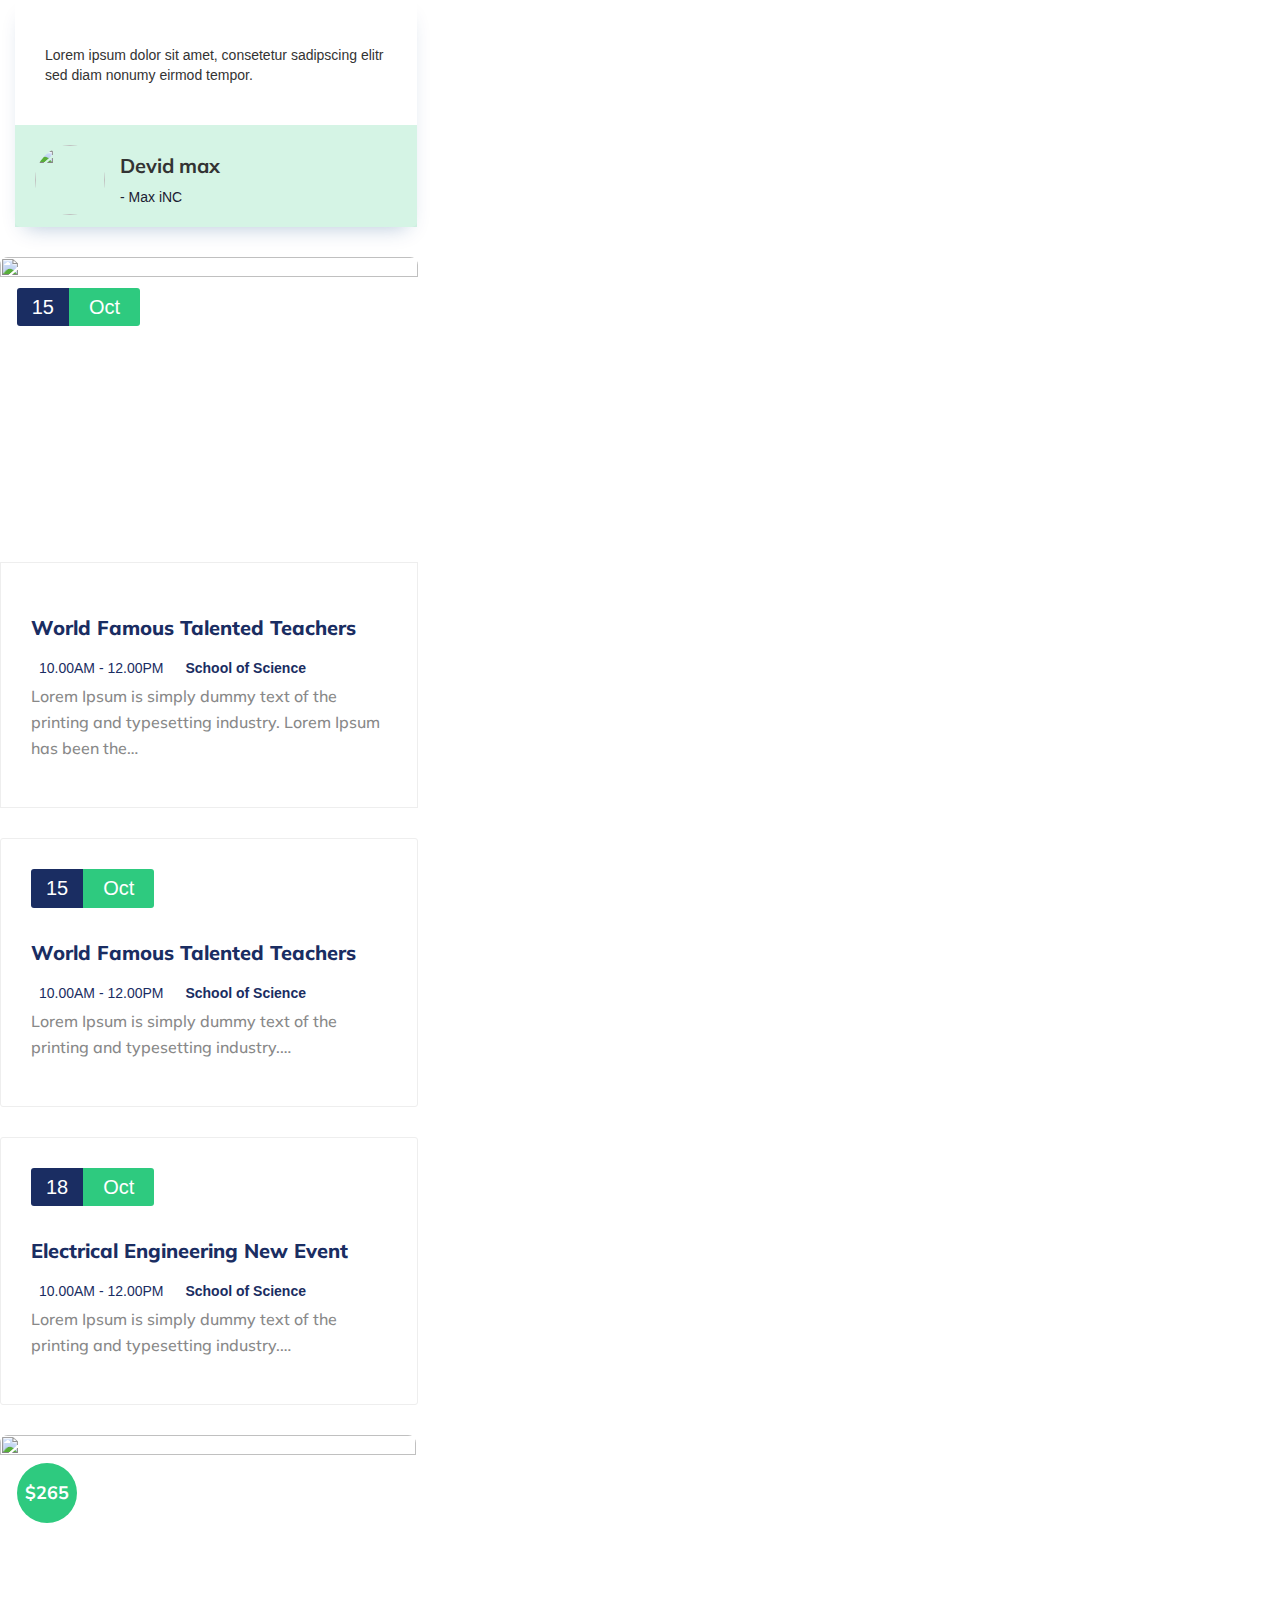
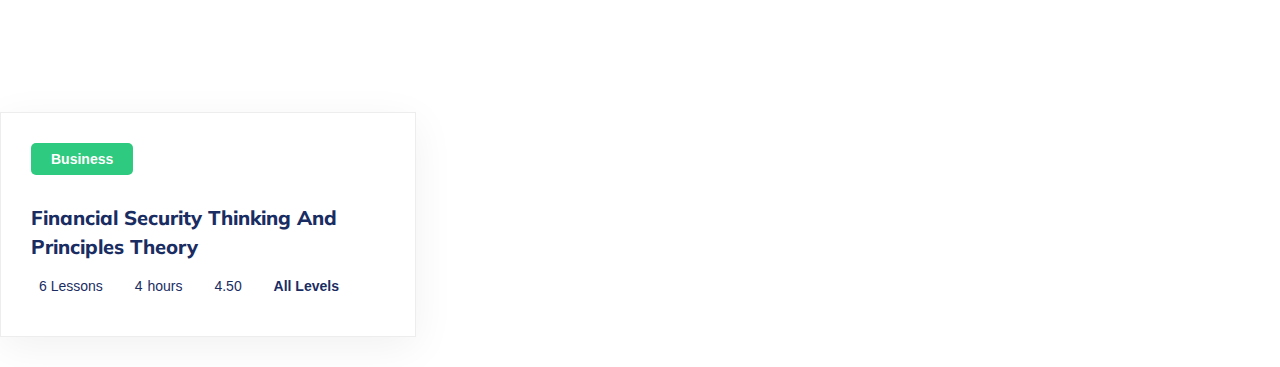
==== index.html @ 148437a1 "courses added" ====
<!DOCTYPE html>
<html lang="en">
  <head>
    <meta charset="UTF-8" />
    <meta name="viewport" content="width=device-width, initial-scale=1.0" />
    <title>Training Arena</title>
    <!-- google fonts here  -->
    <link rel="preconnect" href="https://fonts.googleapis.com" />
    <link rel="preconnect" href="https://fonts.gstatic.com" crossorigin />
    <link
      href="https://fonts.googleapis.com/css2?family=Mulish:ital,wght@0,200..1000;1,200..1000&display=swap"
      rel="stylesheet"
    />
    <!--All Css links here  -->
    <!-- Bootstrap 3.7  -->
    <link
      rel="stylesheet"
      href="https://maxcdn.bootstrapcdn.com/bootstrap/3.3.7/css/bootstrap.min.css"
      integrity="sha384-BVYiiSIFeK1dGmJRAkycuHAHRg32OmUcww7on3RYdg4Va+PmSTsz/K68vbdEjh4u"
      crossorigin="anonymous"
    />
    <!-- font awesome css links here  -->

    <link
      rel="stylesheet"
      href="https://cdnjs.cloudflare.com/ajax/libs/font-awesome/6.5.1/css/all.min.css"
      integrity="sha512-DTOQO9RWCH3ppGqcWaEA1BIZOC6xxalwEsw9c2QQeAIftl+Vegovlnee1c9QX4TctnWMn13TZye+giMm8e2LwA=="
      crossorigin="anonymous"
      referrerpolicy="no-referrer"
    />
    <!-- custom css  -->
    <link rel="stylesheet" href="./styles.css" />
  </head>

  <body>
    <!-- testimonial slider card start  -->
    <div class="a2n_testimonial-card">
      <div class="testimonial_content">
        <i aria-hidden="true" class="eicon-star"></i>
        <i aria-hidden="true" class="eicon-star"></i>
        <i aria-hidden="true" class="eicon-star"></i>
        <i aria-hidden="true" class="eicon-star"></i>
        <i aria-hidden="true" class="eicon-star"></i>
        <p>
          Lorem ipsum dolor sit amet, consetetur sadipscing elitr sed diam
          nonumy eirmod tempor.
        </p>
      </div>
      <div class="testi_pic_title tpt_one">
        <div class="pic">
          <img
            width="200"
            height="200"
            src="https://trainingarena.org/wp-content/uploads/2024/01/team2-200x200-1.jpg"
            class="attachment-edusion_testi size-edusion_testi wp-post-image"
            alt=""
          />
        </div>
        <h4>Devid max</h4>
        <small class="post">- Max iNC</small>
      </div>
    </div>
    <!-- testimonial slider card end  -->

    <!-- Event card start  -->
    <div class="a2n_event-card">
      <div class="event-img">
        <img
          width="370"
          height="270"
          src="https://trainingarena.org/wp-content/uploads/2024/01/pexels-kampus-production-5940836-370x270-1.jpg"
          alt=""
        />
        <div class="event-date">
          <span class="date">15</span>
          <span class="month">Oct</span>
        </div>
      </div>
      <div class="event-content">
        <h3>
          <a href="#">World Famous Talented Teachers</a>
        </h3>
        <span><i class="fa fa-clock-o"></i>10.00AM - 12.00PM</span>
        <span
          ><i class="fa fa-map-marker"></i
          ><strong>School of Science</strong></span
        >
        <p>
          Lorem Ipsum is simply dummy text of the printing and typesetting
          industry. Lorem Ipsum has been the…
        </p>
      </div>
    </div>
    <!-- Event card end  -->

    <!-- without image event card start  -->
    <div class="a2n_event-card es">
      <div class="ed_mb">
        <span class="date">15</span>
        <span class="month">Oct</span>
      </div>
      <div class="event-content ec_pd">
        <h3>
          <a href="#">World Famous Talented Teachers</a>
        </h3>
        <span><i class="fa fa-clock-o"></i>10.00AM - 12.00PM</span>
        <span
          ><i class="fa fa-map-marker"></i
          ><strong>School of Science</strong></span
        >
        <p>
          Lorem Ipsum is simply dummy text of the printing and typesetting
          industry.…
        </p>
      </div>
    </div>
    <!-- card 2  -->
    <div class="a2n_event-card es">
      <div class="ed_mb">
        <span class="date">18</span>
        <span class="month">Oct</span>
      </div>
      <div class="event-content ec_pd">
        <h3><a href="#">Electrical Engineering new event</a></h3>
        <span><i class="fa fa-clock-o"></i>10.00AM - 12.00PM</span>
        <span
          ><i class="fa fa-map-marker"></i
          ><strong>School of Science</strong></span
        >
        <p>
          Lorem Ipsum is simply dummy text of the printing and typesetting
          industry.…
        </p>
      </div>
    </div>
    <!-- without image event card end  -->

    <!-- Top Courses card start  -->
    <div class="a2n_t-course_card">
      <div class="a2n_t-start">
        <img
          width="420"
          height="280"
          src="https://trainingarena.org/wp-content/uploads/2024/01/pexels-karolina-grabowska-5882683.jpg"
          alt=""
        />
        <div class="course-price">
          <span class="month">
            <div class="price">
              <span>$265</span>
            </div>
          </span>
        </div>
      </div>
      <div class="course-content">
        <a class="c_btn" href="#">Business</a>
        <h3>
          <a href="#">Financial Security Thinking and Principles Theory</a>
        </h3>
        <span><i class="fa fa-file-text"></i>6 Lessons</span>
        <span class="course_duration"
          ><i class="fa fa-clock-o"></i><span class="tutor-meta-level"> 4</span
          ><span class="tutor-meta-value tutor-color-secondary tutor-mr-4">
            hours</span
          ></span
        >
        <span><i class="fa fa-star"></i>4.50</span>
        <span><i class="fa fa-signal"></i><strong>All Levels</strong></span>
      </div>
    </div>
    <!-- Top Courses card end  -->

    <!-- al js links here  -->
    <script src="https://ajax.googleapis.com/ajax/libs/jquery/3.7.1/jquery.min.js"></script>
    <script src="https://cdnjs.cloudflare.com/ajax/libs/OwlCarousel2/2.3.4/owl.carousel.min.js"></script>
    <script
      src="https://maxcdn.bootstrapcdn.com/bootstrap/3.3.7/js/bootstrap.min.js"
      integrity="sha384-Tc5IQib027qvyjSMfHjOMaLkfuWVxZxUPnCJA7l2mCWNIpG9mGCD8wGNIcPD7Txa"
      crossorigin="anonymous"
    ></script>
  </body>
</html>
---- styles.css ----
*,
::before,
::after {
  box-sizing: border-box;
  padding: 0;
  margin: 0;
}

/* #Top Courses Card start  */
.a2n_t-course_card {
  width: 100%;
  max-width: 416px;
  position: relative;
  background: #fff;
  margin-bottom: 30px;
}
.a2n_t-course_card .a2n_t-start {
  position: relative;
  overflow: hidden;
}
.a2n_t-course_card .a2n_t-start img {
  width: 100%;
  height: auto;
  border-radius: 8px 8px 0 0;
  max-width: 100%;
}
.a2n_t-course_card .course-price {
  position: absolute;
  top: 10%;
  left: 4%;
}
.a2n_t-course_card .course-price .month {
  display: inline-block;
  background: #2eca7f;
  width: 60px;
  height: 60px;
  text-align: center;
  border-radius: 100px;
}
.a2n_t-course_card .course-price span {
  font-family: "Mulish", sans-serif;
  color: #fff;
  font-size: 18px;
  font-weight: 700;
  line-height: 60px;
}
.a2n_t-course_card .course-content {
  padding: 30px;
  box-shadow: 0px 10px 40px rgba(0, 0, 0, 0.06);
  border: 1px solid #ededed;
}
.a2n_t-course_card .course-content h3 a {
  font-family: "Mulish", sans-serif;
  color: #1a2d62;
  font-size: 20px;
  font-weight: 800;
  display: block;
  margin: 0 0 15px 0;
  text-transform: capitalize;
  line-height: 29px;
  transition: all 0.2s;
  overflow: hidden;
  height: 58px;
  display: -webkit-box;
  -webkit-line-clamp: 2;
  -webkit-box-orient: vertical;
}
.a2n_t-course_card .course-content h3 a:hover {
  color: #2eca7f;
  text-decoration: none;
}
.a2n_t-course_card .course-content span {
  color: #1a2d62;
  margin-bottom: 5px;
  display: inline-block;
  margin-right: 20px;
}
.a2n_t-course_card .course-content span i {
  color: #2eca7f;
  margin-right: 8px;
}
.a2n_t-course_card .course-content .course_duration span {
  margin-right: 0 !important;
}
.a2n_t-course_card .course-content .course_duration i {
  margin-right: 3px;
}
.a2n_t-course_card .course-content .course_duration .tutor-meta-level,
.a2n_t-course_card .course-content .course_duration .tutor-meta-value {
  padding-left: 5px;
}

.c_btn {
  background: #2eca7f;
  padding: 6px 20px;
  margin-bottom: 8px;
  margin-right: 3px;
  display: inline-block;
  border-radius: 5px;
  color: #fff;
  font-weight: 700;
  transition: 0.3s;
}
.c_btn:hover {
  color: #fff;
}

/* #Top Courses Card end  */
/* #Event Card start  */
.a2n_event-card {
  width: 100%;
  max-width: 418px;
  position: relative;
  background: #fff;
  border-radius: 3px;
  margin-bottom: 30px;
  transition: 0.3s;
}
.a2n_event-card:hover {
  box-shadow: 0px 10px 40px rgba(0, 0, 0, 0.06);
}
.a2n_event-card .event-img {
  position: relative;
  overflow: hidden;
}
.a2n_event-card .event-img img {
  width: 100%;
  height: auto;
  max-width: 100%;
  border-radius: 8px 8px 0 0;
}
.a2n_event-card .event-img .event-date {
  position: absolute;
  top: 10%;
  left: 4%;
}
.a2n_event-card .date {
  display: inline-block;
  border-radius: 3px 0 0 3px;
  padding: 5px 15px;
  color: #fff;
  font-size: 20px;
  font-weight: 500;
  text-align: center;
  background: #1a2d62;
  float: left;
}
.a2n_event-card .month {
  display: inline-block;
  border-radius: 0 3px 3px 0;
  padding: 5px 20px;
  color: #fff;
  font-size: 20px;
  font-weight: 500;
  background: #2eca7f;
}
.a2n_event-card .event-content {
  padding: 30px;
  border: 1px solid #eee;
}
.a2n_event-card .event-content h3 a {
  font-family: "Mulish", sans-serif;
  color: #1a2d62;
  font-size: 20px;
  font-weight: 800;
  margin: 0 0 15px 0;
  text-transform: capitalize;
  display: block;
  line-height: 30px;
  transition: all 0.2s;
  overflow: hidden;
  height: 30px;
  display: -webkit-box;
  -webkit-line-clamp: 1;
  -webkit-box-orient: vertical;
}
.a2n_event-card .event-content h3 a:hover {
  color: #2eca7f;
  text-decoration: none;
}
.a2n_event-card .event-content span i {
  color: #2eca7f;
  margin-right: 8px;
}
.a2n_event-card .event-content > span {
  color: #1a2d62;
  margin-bottom: 5px;
  display: inline-block;
  margin-right: 10px;
}
.a2n_event-card .event-content p {
  font-family: "Mulish", sans-serif;
  color: #888888;
  font-size: 16px;
  font-weight: 500;
  margin: 0 0 16px 0;
  line-height: 26px;
}

/* without image card   */
.es {
  border: 1px solid #eee;
  padding: 30px;
}

.event-content.ec_pd {
  padding: 0;
  border: 0;
  margin-top: 30px;
}

/* #Event Card end  */
/* #testimonial slider card end  */
.a2n_testimonial-card {
  width: 100%;
  max-width: 402px;
  background: #fff;
  border-radius: 5px;
  margin: 0px 15px;
  box-shadow: 0 10px 20px -10px rgba(0, 64, 128, 0.3);
  margin-bottom: 30px;
}
.a2n_testimonial-card .testimonial_content {
  padding: 30px;
}
.a2n_testimonial-card .testimonial_content i {
  color: #ffbd35;
  font-size: 22px;
}
.a2n_testimonial-card .testimonial_content p {
  overflow: hidden;
  margin-top: 15px;
}
.a2n_testimonial-card .tpt_one {
  background: rgba(46, 202, 127, 0.2);
}
.a2n_testimonial-card .testi_pic_title {
  padding: 20px;
}
.a2n_testimonial-card .testi_pic_title .pic {
  float: left;
  width: 70px;
  height: 70px;
  margin-right: 15px;
}
.a2n_testimonial-card .testi_pic_title .pic img {
  width: 100%;
  height: 100%;
  border-radius: 100px;
}
.a2n_testimonial-card .testi_pic_title .pic img:hover {
  border-radius: 0;
}
.a2n_testimonial-card .testi_pic_title h4 {
  font-family: "Mulish", sans-serif;
  font-size: 20px;
  font-weight: 700;
  margin-top: 10px;
}
.a2n_testimonial-card .testi_pic_title small {
  font-weight: 400;
  color: #1b2032;
  font-size: 14px;
  margin-top: 8px;
  display: block;
  font-family: "Poppins", sans-serif;
}

/* #testimonial slider card end  *//*# sourceMappingURL=styles.css.map */
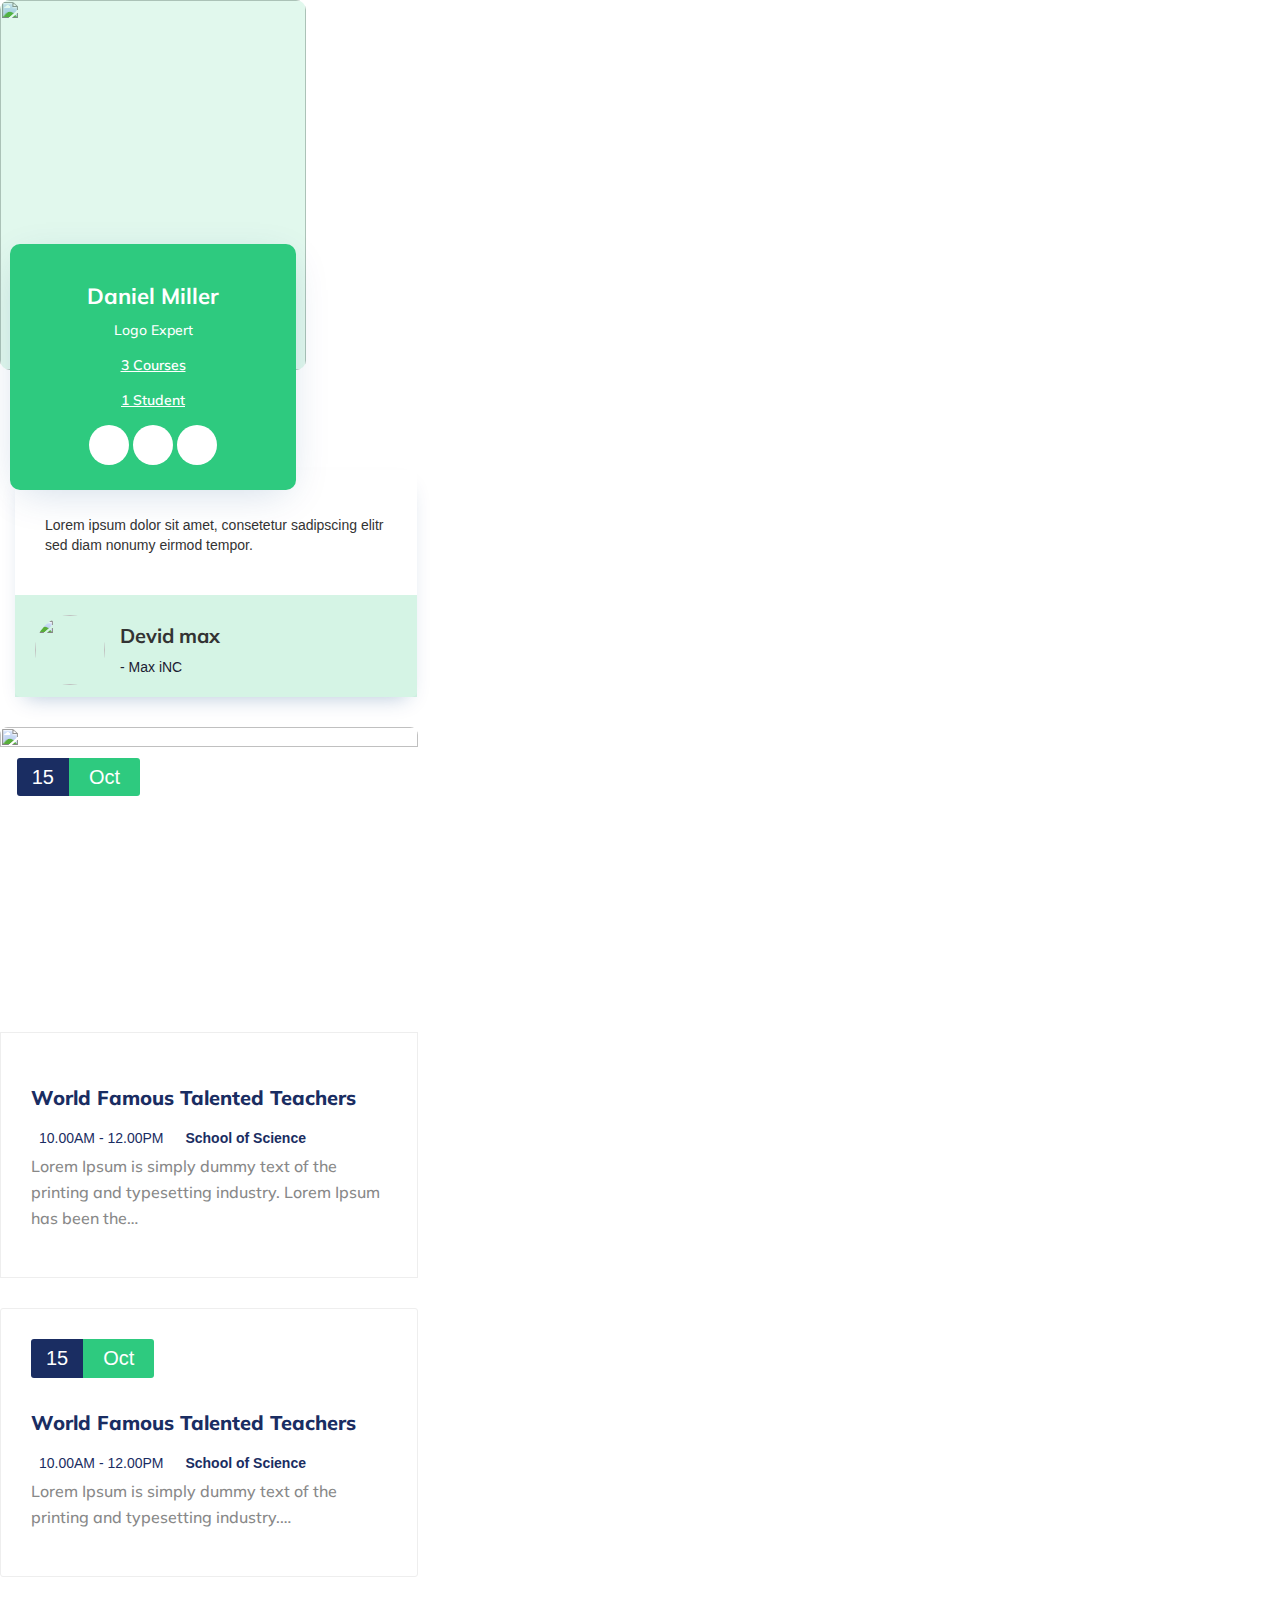
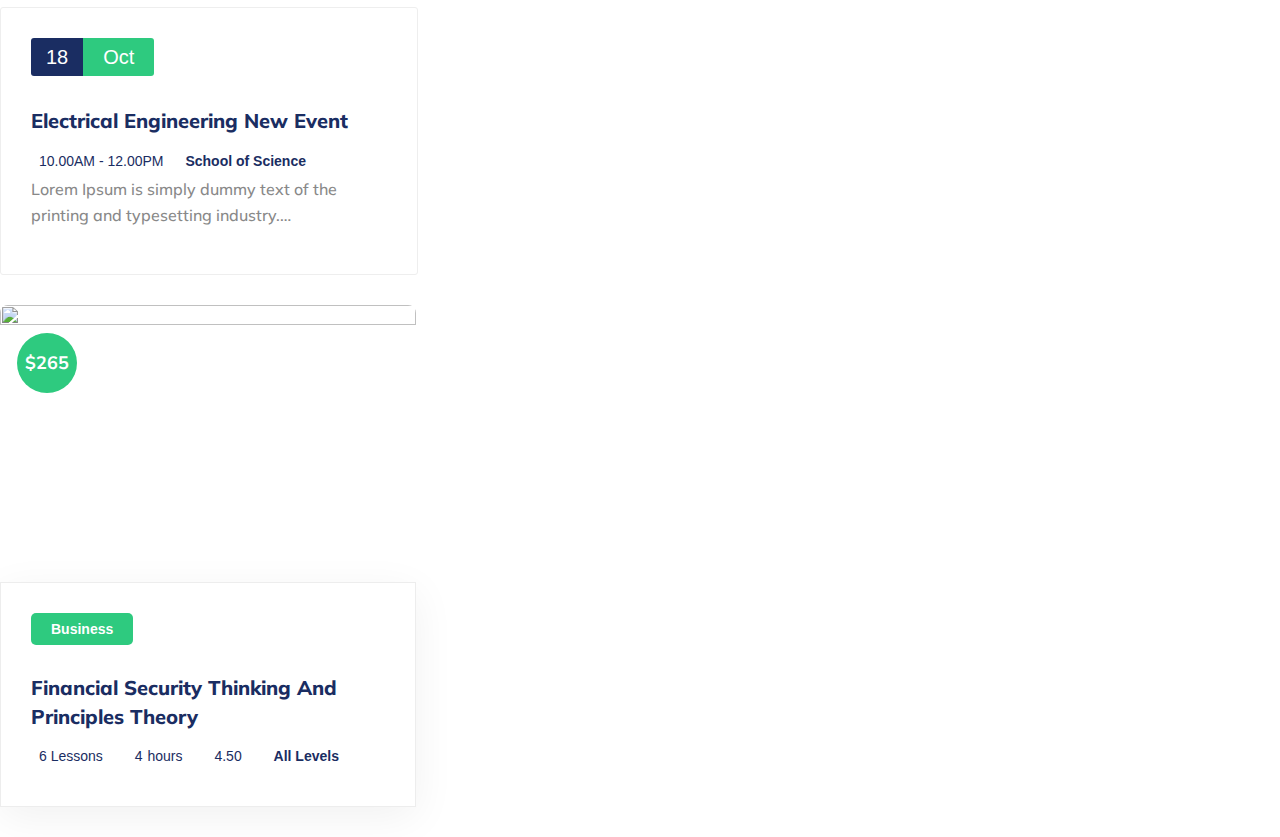
==== commit 7ff670fc: "team member card added" ====
--- a/index.html
+++ b/index.html
@@ -33,6 +33,44 @@
   </head>
 
   <body>
+    <!-- Team Member card start  -->
+    <div class="a2n_team-card">
+      <div class="team_img">
+        <img
+          width="330"
+          height="370"
+          src="https://trainingarena.org/wp-content/uploads/2024/01/team2.jpg"
+          alt=""
+        />
+      </div>
+      <div class="team-content">
+        <h3>
+          <a href="#">Daniel Miller</a>
+        </h3>
+        <p>Logo Expert</p>
+        <div class="sth_det">
+          <span class="far fa-file"> <u>3 Courses</u></span>
+          <span class="far fa-user"> <u>1 Student</u></span>
+        </div>
+        <ul class="social-home">
+          <li>
+            <a href="#">
+              <i aria-hidden="true" class="fab fa-facebook-f"></i
+            ></a>
+          </li>
+          <li>
+            <a href="#"> <i aria-hidden="true" class="fab fa-twitter"></i></a>
+          </li>
+          <li>
+            <a href="#">
+              <i aria-hidden="true" class="fab fa-linkedin-in"></i
+            ></a>
+          </li>
+        </ul>
+      </div>
+    </div>
+    <!-- Team Member card end  -->
+
     <!-- testimonial slider card start  -->
     <div class="a2n_testimonial-card">
       <div class="testimonial_content">
--- a/styles.css
+++ b/styles.css
@@ -266,4 +266,105 @@
   font-family: "Poppins", sans-serif;
 }
 
-/* #testimonial slider card end  *//*# sourceMappingURL=styles.css.map */+/* #testimonial slider card end  */
+/* #Team Member card start  */
+.a2n_team-card {
+  width: 100%;
+  max-width: 306px;
+  position: relative;
+  border-radius: 10px;
+  margin-bottom: 100px;
+}
+.a2n_team-card::before {
+  content: "";
+  background: rgba(46, 202, 127, 0.2);
+  position: absolute;
+  left: 0;
+  top: 0;
+  height: 100%;
+  width: 100%;
+  opacity: 0;
+  -ms-filter: "progid:DXImageTransform.Microsoft.Alpha(Opacity=0)";
+  transition: 0.3s;
+  -webkit-transition: 0.3s;
+  -moz-transition: 0.3s;
+  -o-transition: 0.3s;
+  border-radius: 10px;
+}
+.a2n_team-card:hover::before {
+  opacity: 0.7;
+  -ms-filter: "progid:DXImageTransform.Microsoft.Alpha(Opacity=70)";
+}
+.a2n_team-card .team_img img {
+  border-radius: 10px;
+  width: 100%;
+}
+.a2n_team-card .team-content {
+  text-align: center;
+  position: absolute;
+  left: 10px;
+  right: 10px;
+  bottom: -120px;
+  transition: 0.3s;
+  -webkit-transition: 0.3s;
+  -moz-transition: 0.3s;
+  -o-transition: 0.3s;
+  background: #2eca7f;
+  padding: 20px;
+  box-shadow: 0 10px 40px -10px rgba(0, 64, 128, 0.2);
+  border-radius: 10px;
+}
+.a2n_team-card .team-content h3 a {
+  font-family: "Mulish", sans-serif;
+  color: #fff;
+  margin: 0px;
+  font-weight: 700;
+  color: #fff;
+  font-size: 22px;
+  margin-bottom: 5px;
+  overflow: hidden;
+  height: 26px;
+  display: -webkit-box;
+  -webkit-line-clamp: 1;
+  -webkit-box-orient: vertical;
+}
+.a2n_team-card .team-content p {
+  font-family: "Mulish", sans-serif;
+  font-weight: 500;
+  color: #fff;
+}
+.a2n_team-card .team-content .sth_det span {
+  color: #fff;
+  font-weight: 600;
+  display: block;
+  margin: 15px 0;
+}
+.a2n_team-card .team-content .sth_det span u {
+  font-family: "Mulish", sans-serif;
+}
+.a2n_team-card .team-content ul.social-home {
+  list-style: none;
+  margin-top: 10px;
+  padding-left: 0;
+  margin-bottom: 0;
+}
+.a2n_team-card .team-content ul.social-home li {
+  display: inline-block;
+}
+.a2n_team-card .team-content ul.social-home li a {
+  display: block;
+  height: 40px;
+  width: 40px;
+  line-height: 40px;
+  border-radius: 100px;
+  font-size: 16px;
+  color: #1a2d62;
+  transition: 0.3s;
+  background: #fff;
+}
+.a2n_team-card .team-content ul.social-home li a:hover {
+  color: #2eca7f;
+  background: #fff;
+}
+
+/* #Team Member card end  *//*# sourceMappingURL=styles.css.map */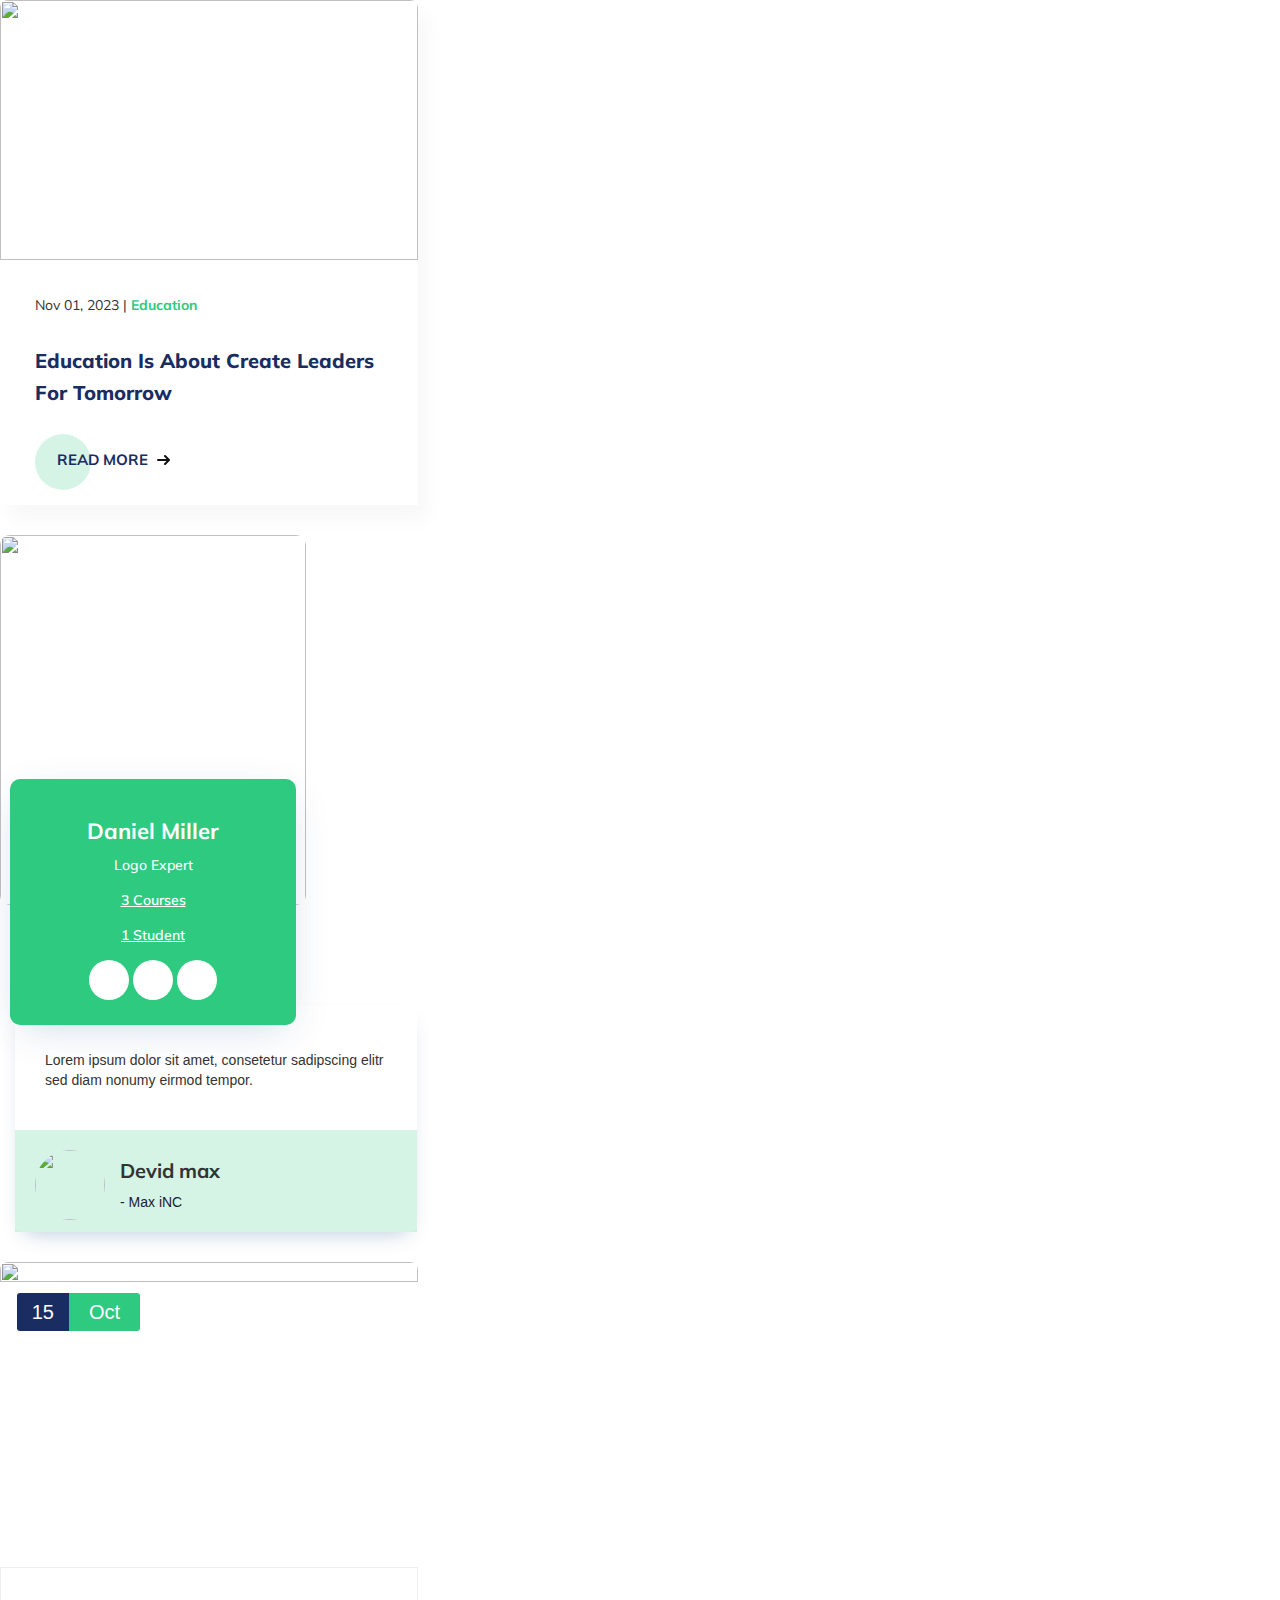
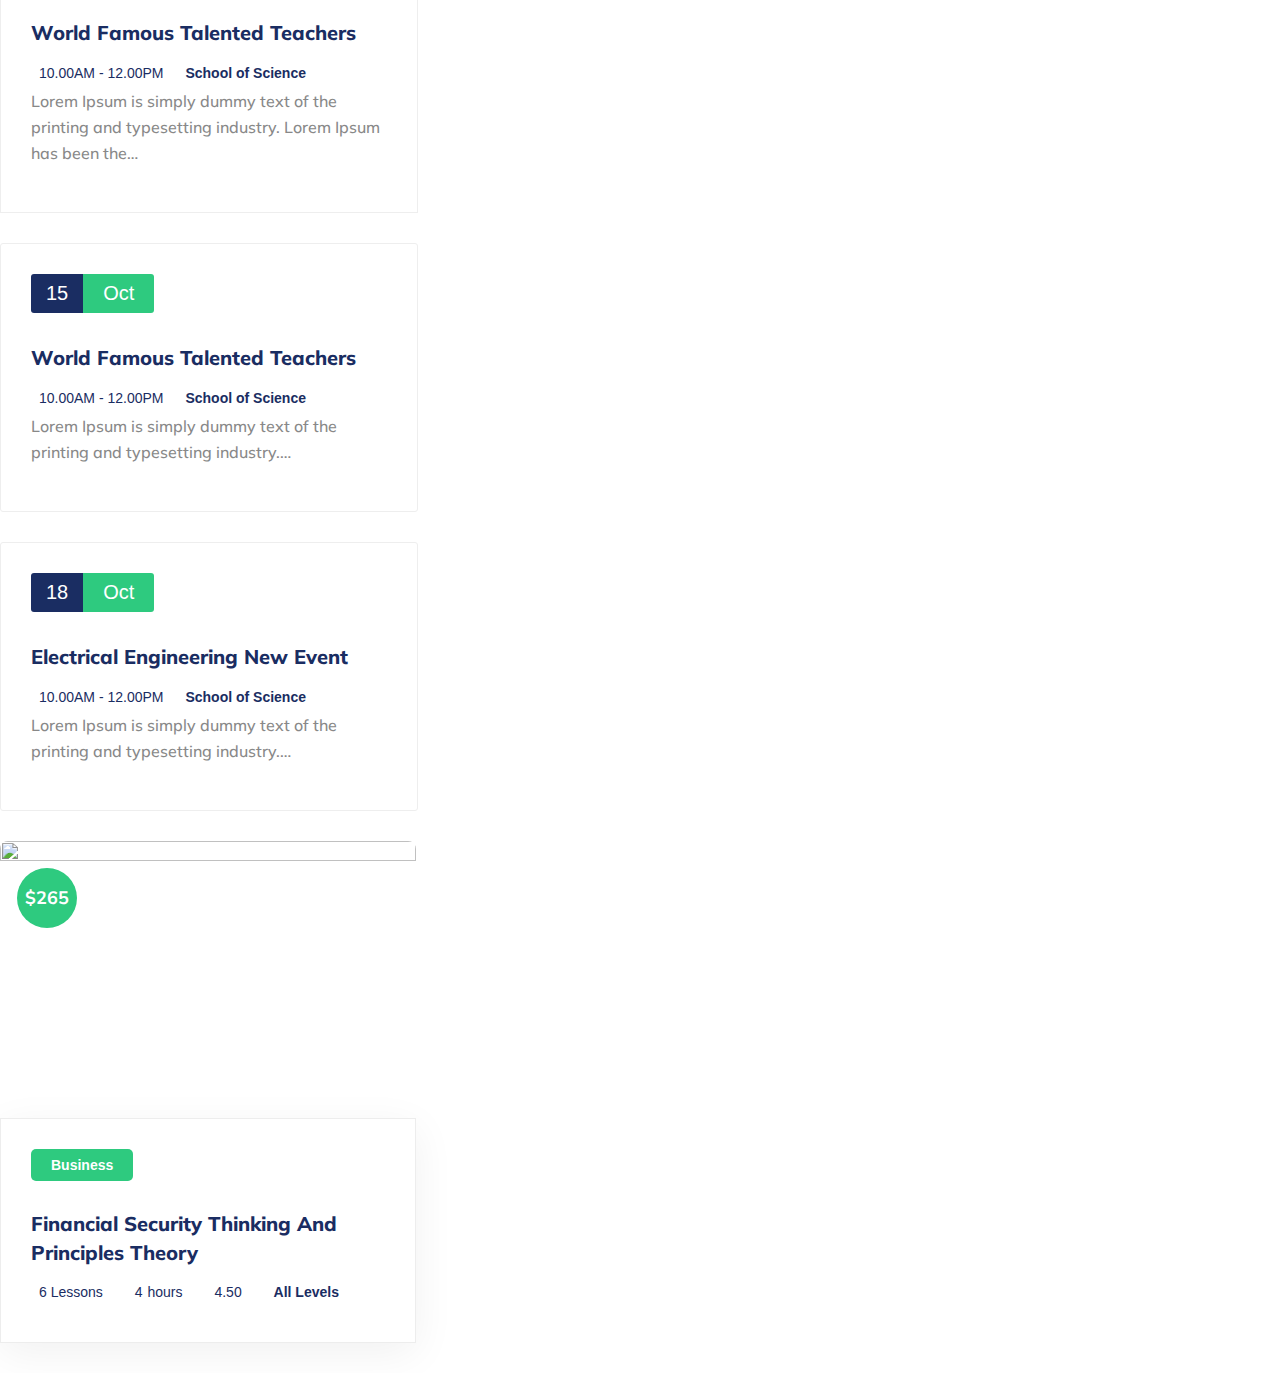
==== commit c4dfcc35: "icon fix" ====
--- a/index.html
+++ b/index.html
@@ -33,6 +33,29 @@
   </head>
 
   <body>
+    <!-- blog card start  -->
+    <div class="a2n_blog-card">
+      <img
+        width="370"
+        height="260"
+        src="https://trainingarena.org/wp-content/uploads/2024/01/pexels-monoar-rahman-114907-370x260-1.jpg"
+        alt=""
+      />
+      <div class="content_box">
+        <span>Nov 01, 2023 | <a href="#" rel="category tag">Education</a></span>
+        <h2>
+          <a href="#">Education Is About Create Leaders For Tomorrow</a>
+        </h2>
+        <a href="#" class="a2n-btn"
+          ><span>READ MORE</span>
+          <svg width="13px" height="10px" viewBox="0 0 13 10">
+            <path d="M1,5 L11,5"></path>
+            <polyline points="8 1 12 5 8 9"></polyline>
+          </svg>
+        </a>
+      </div>
+    </div>
+    <!-- blog card end  -->
     <!-- Team Member card start  -->
     <div class="a2n_team-card">
       <div class="team_img">
@@ -118,9 +141,9 @@
         <h3>
           <a href="#">World Famous Talented Teachers</a>
         </h3>
-        <span><i class="fa fa-clock-o"></i>10.00AM - 12.00PM</span>
+        <span><i class="far fa-clock"></i>10.00AM - 12.00PM</span>
         <span
-          ><i class="fa fa-map-marker"></i
+          ><i class="fas fa-map-marker"></i
           ><strong>School of Science</strong></span
         >
         <p>
@@ -141,9 +164,9 @@
         <h3>
           <a href="#">World Famous Talented Teachers</a>
         </h3>
-        <span><i class="fa fa-clock-o"></i>10.00AM - 12.00PM</span>
+        <span><i class="far fa-clock"></i>10.00AM - 12.00PM</span>
         <span
-          ><i class="fa fa-map-marker"></i
+          ><i class="fas fa-map-marker"></i
           ><strong>School of Science</strong></span
         >
         <p>
@@ -160,9 +183,9 @@
       </div>
       <div class="event-content ec_pd">
         <h3><a href="#">Electrical Engineering new event</a></h3>
-        <span><i class="fa fa-clock-o"></i>10.00AM - 12.00PM</span>
+        <span><i class="far fa-clock"></i>10.00AM - 12.00PM</span>
         <span
-          ><i class="fa fa-map-marker"></i
+          ><i class="fas fa-map-marker"></i
           ><strong>School of Science</strong></span
         >
         <p>
@@ -195,15 +218,15 @@
         <h3>
           <a href="#">Financial Security Thinking and Principles Theory</a>
         </h3>
-        <span><i class="fa fa-file-text"></i>6 Lessons</span>
+        <span><i class="fas fa-file-alt"></i>6 Lessons</span>
         <span class="course_duration"
-          ><i class="fa fa-clock-o"></i><span class="tutor-meta-level"> 4</span
+          ><i class="far fa-clock"></i><span class="tutor-meta-level"> 4</span
           ><span class="tutor-meta-value tutor-color-secondary tutor-mr-4">
             hours</span
           ></span
         >
-        <span><i class="fa fa-star"></i>4.50</span>
-        <span><i class="fa fa-signal"></i><strong>All Levels</strong></span>
+        <span><i class="fas fa-star"></i>4.50</span>
+        <span><i class="fas fa-signal"></i><strong>All Levels</strong></span>
       </div>
     </div>
     <!-- Top Courses card end  -->
--- a/styles.css
+++ b/styles.css
@@ -367,4 +367,107 @@
   background: #fff;
 }
 
-/* #Team Member card end  *//*# sourceMappingURL=styles.css.map */+/* #Team Member card end  */
+/* #Blog card start  */
+.a2n-btn {
+  position: relative;
+  padding: 18px 22px;
+  transition: all 0.2s ease;
+}
+.a2n-btn::before {
+  content: "";
+  position: absolute;
+  top: 0;
+  left: 0;
+  display: block;
+  border-radius: 28px;
+  background: rgba(46, 202, 127, 0.2);
+  width: 56px;
+  height: 56px;
+  transition: all 0.3s ease;
+}
+.a2n-btn span {
+  position: relative;
+  font-size: 15px;
+  color: #1a2d62;
+  font-weight: 700;
+  text-transform: uppercase;
+  margin: 0 !important;
+}
+.a2n-btn svg {
+  position: relative;
+  top: 0;
+  margin-left: 10px;
+  fill: none;
+  stroke-linecap: round;
+  stroke-linejoin: round;
+  stroke: #111;
+  stroke-width: 2;
+  transform: translateX(-5px);
+  transition: all 0.3s ease;
+}
+.a2n-btn:hover span {
+  color: #fff;
+}
+.a2n-btn:hover svg {
+  position: relative;
+  top: 0;
+  margin-left: 10px;
+  fill: none;
+  stroke-linecap: round;
+  stroke-linejoin: round;
+  stroke: #fff;
+  stroke-width: 2;
+  transform: translateX(-5px);
+  transition: all 0.3s ease;
+}
+.a2n-btn:hover::before {
+  width: 100%;
+  background: #2eca7f;
+}
+
+.a2n_blog-card {
+  width: 100%;
+  max-width: 418px;
+  background: #fff;
+  border-radius: 0px;
+  margin-bottom: 30px;
+  box-shadow: 10px 15px 18px rgba(23, 23, 36, 0.03);
+}
+.a2n_blog-card img {
+  width: 100%;
+  border-radius: 8px 8px 0 0 !important;
+}
+.a2n_blog-card .content_box {
+  padding: 35px;
+}
+.a2n_blog-card .content_box span {
+  font-family: "Mulish", sans-serif;
+  text-transform: capitalize;
+  margin-bottom: 10px;
+  display: inline-block;
+}
+.a2n_blog-card .content_box span a {
+  color: #2eca7f;
+  font-weight: 700;
+}
+.a2n_blog-card .content_box h2 a {
+  font-family: "Mulish", sans-serif;
+  line-height: 32px;
+  font-size: 20px;
+  color: #1a2d62;
+  font-weight: 800;
+  margin-bottom: 40px;
+  display: block;
+  transition: all 0.2s;
+  overflow: hidden;
+  height: 64px;
+  display: -webkit-box;
+  -webkit-line-clamp: 2;
+  -webkit-box-orient: vertical;
+}
+.a2n_blog-card .content_box h2 a:hover {
+  color: #2eca7f;
+}
+
+/* #Blog card end  *//*# sourceMappingURL=styles.css.map */